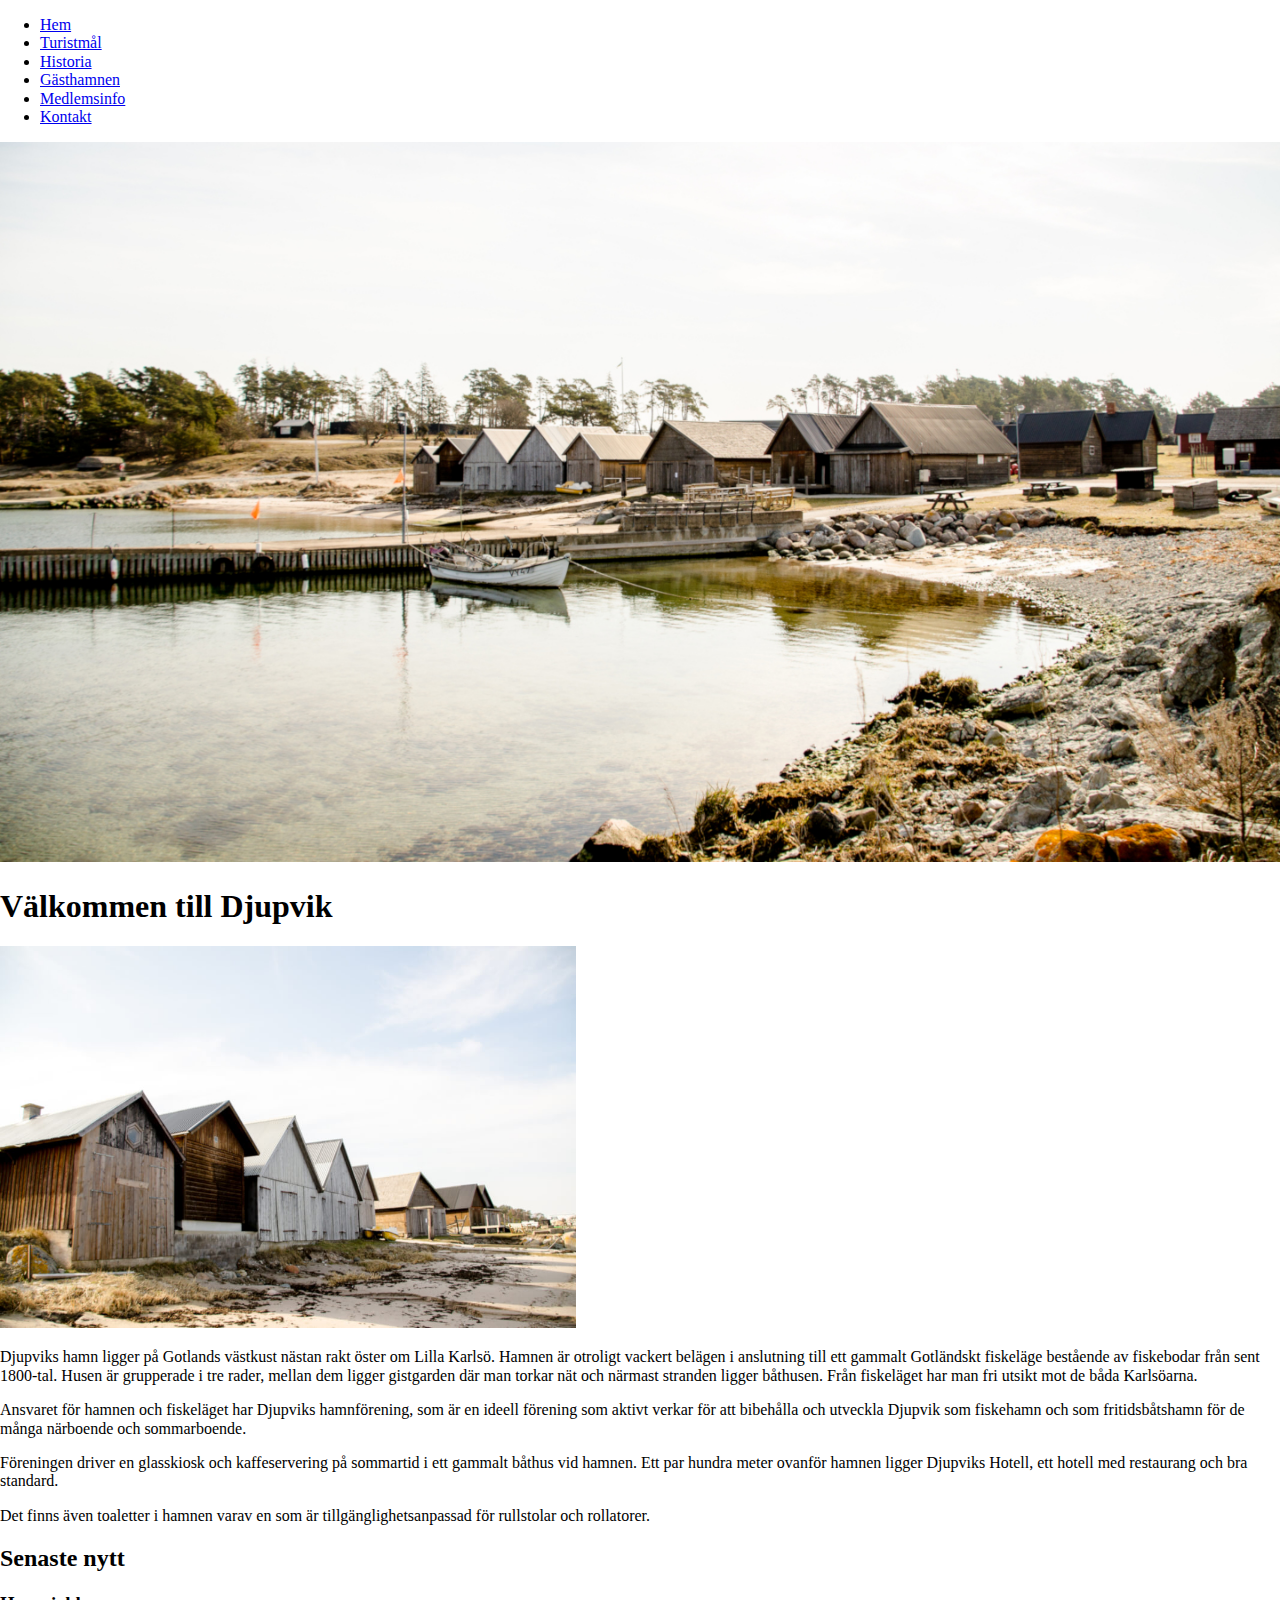
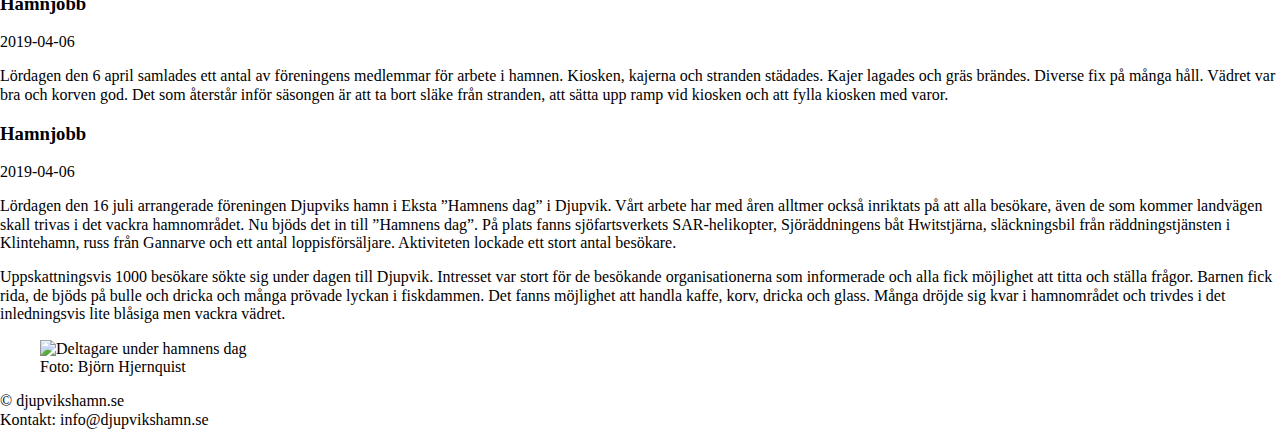
==== index.html @ ed60e4c1 "Added index page and some optimized images" ====
<!DOCTYPE html>
<html lang="sv">
  <head>
    <meta charset="utf-8" />
    <meta
      name="viewport"
      content="width=device-width, initial-scale=1, shrink-to-fit=no"
    />
    <link rel="stylesheet" href="css/normalize.css" />
    <link rel="stylesheet" href="css/styles.css" />
    <title>Djupviks hamn</title>
  </head>
  <body>
    <nav>
      <ul>
        <li><a href="index.html">Hem</a></li>
        <li><a href="turist.html">Turistmål</a></li>
        <li><a href="historia.html">Historia</a></li>
        <li><a href="gasthamnen.html">Gästhamnen</a></li>
        <li><a href="medlemsinfo.html">Medlemsinfo</a></li>
        <li><a href="kontakt.html">Kontakt</a></li>
      </ul>
    </nav>
    <header style="width: 100%;">
      <picture>
        <source
          media="(max-width: 910px)"
          srcset="
            /images/index/valkommen_cropped_420.jpg   420w,
            /images/index/valkommen_cropped_840.jpg   840w,
            /images/index/valkommen_cropped_1280.jpg 1280w
          "
        />
        <source
          media="(min-width: 911px)"
          srcset="
            /images/index/valkommen_1024.jpg 1040w,
            /images/index/valkommen_1440.jpg 1440w,
            /images/index/valkommen_1920.jpg 1920w
          "
        />
        <img src="/images/valkommen_1440.jpg" alt="Djupviks hamn" />
      </picture>
      <h1>Välkommen till Djupvik</h1>
    </header>
    <main>
      <section>
        <img
          srcset="
            /images/index/bodar_420.jpg   420w,
            /images/index/bodar_960.jpg   960w,
            /images/index/bodar_1440.jpg 1440w
          "
          sizes="(min-width: 1200px) 45vw,
      100vw"
          src="/images/index/bodar_960.jpg"
          alt="Bodar i hamnen"
        />
        <div>
          <p>
            Djupviks hamn ligger på Gotlands västkust nästan rakt öster om Lilla
            Karlsö. Hamnen är otroligt vackert belägen i anslutning till ett
            gammalt Gotländskt fiskeläge bestående av fiskebodar från sent
            1800-tal. Husen är grupperade i tre rader, mellan dem ligger
            gistgarden där man torkar nät och närmast stranden ligger båthusen.
            Från fiskeläget har man fri utsikt mot de båda Karlsöarna.
          </p>
          <p>
            Ansvaret för hamnen och fiskeläget har Djupviks hamnförening, som är
            en ideell förening som aktivt verkar för att bibehålla och utveckla
            Djupvik som fiskehamn och som fritidsbåtshamn för de många närboende
            och sommarboende.
          </p>
          <p>
            Föreningen driver en glasskiosk och kaffeservering på sommartid i
            ett gammalt båthus vid hamnen. Ett par hundra meter ovanför hamnen
            ligger Djupviks Hotell, ett hotell med restaurang och bra standard.
          </p>
          <p>
            Det finns även toaletter i hamnen varav en som är
            tillgänglighetsanpassad för rullstolar och rollatorer.
          </p>
        </div>
      </section>
      <section>
        <h2>Senaste nytt</h2>
        <article>
          <h3>Hamnjobb</h3>
          <p>2019-04-06</p>
          <p>
            Lördagen den 6 april samlades ett antal av föreningens medlemmar för
            arbete i hamnen. Kiosken, kajerna och stranden städades. Kajer
            lagades och gräs brändes. Diverse fix på många håll. Vädret var bra
            och korven god. Det som återstår inför säsongen är att ta bort släke
            från stranden, att sätta upp ramp vid kiosken och att fylla kiosken
            med varor.
          </p>
        </article>
        <article>
          <h3>Hamnjobb</h3>
          <p>2019-04-06</p>
          <p>
            Lördagen den 16 juli arrangerade föreningen Djupviks hamn i Eksta
            ”Hamnens dag” i Djupvik. Vårt arbete har med åren alltmer också
            inriktats på att alla besökare, även de som kommer landvägen skall
            trivas i det vackra hamnområdet. Nu bjöds det in till ”Hamnens dag”.
            På plats fanns sjöfartsverkets SAR-helikopter, Sjöräddningens båt
            Hwitstjärna, släckningsbil från räddningstjänsten i Klintehamn, russ
            från Gannarve och ett antal loppisförsäljare. Aktiviteten lockade
            ett stort antal besökare.
          </p>
          <p>
            Uppskattningsvis 1000 besökare sökte sig under dagen till Djupvik.
            Intresset var stort för de besökande organisationerna som
            informerade och alla fick möjlighet att titta och ställa frågor.
            Barnen fick rida, de bjöds på bulle och dricka och många prövade
            lyckan i fiskdammen. Det fanns möjlighet att handla kaffe, korv,
            dricka och glass. Många dröjde sig kvar i hamnområdet och trivdes i
            det inledningsvis lite blåsiga men vackra vädret.
          </p>
          <figure>
            <img
              src="/images/HamnensDag.jpg"
              alt="Deltagare under hamnens dag"
            />
            <figcaption>Foto: Björn Hjernquist</figcaption>
          </figure>
        </article>
      </section>
    </main>
    <footer>
      <p>
        © djupvikshamn.se<br />
        Kontakt: info@djupvikshamn.se
      </p>
    </footer>
  </body>
</html>
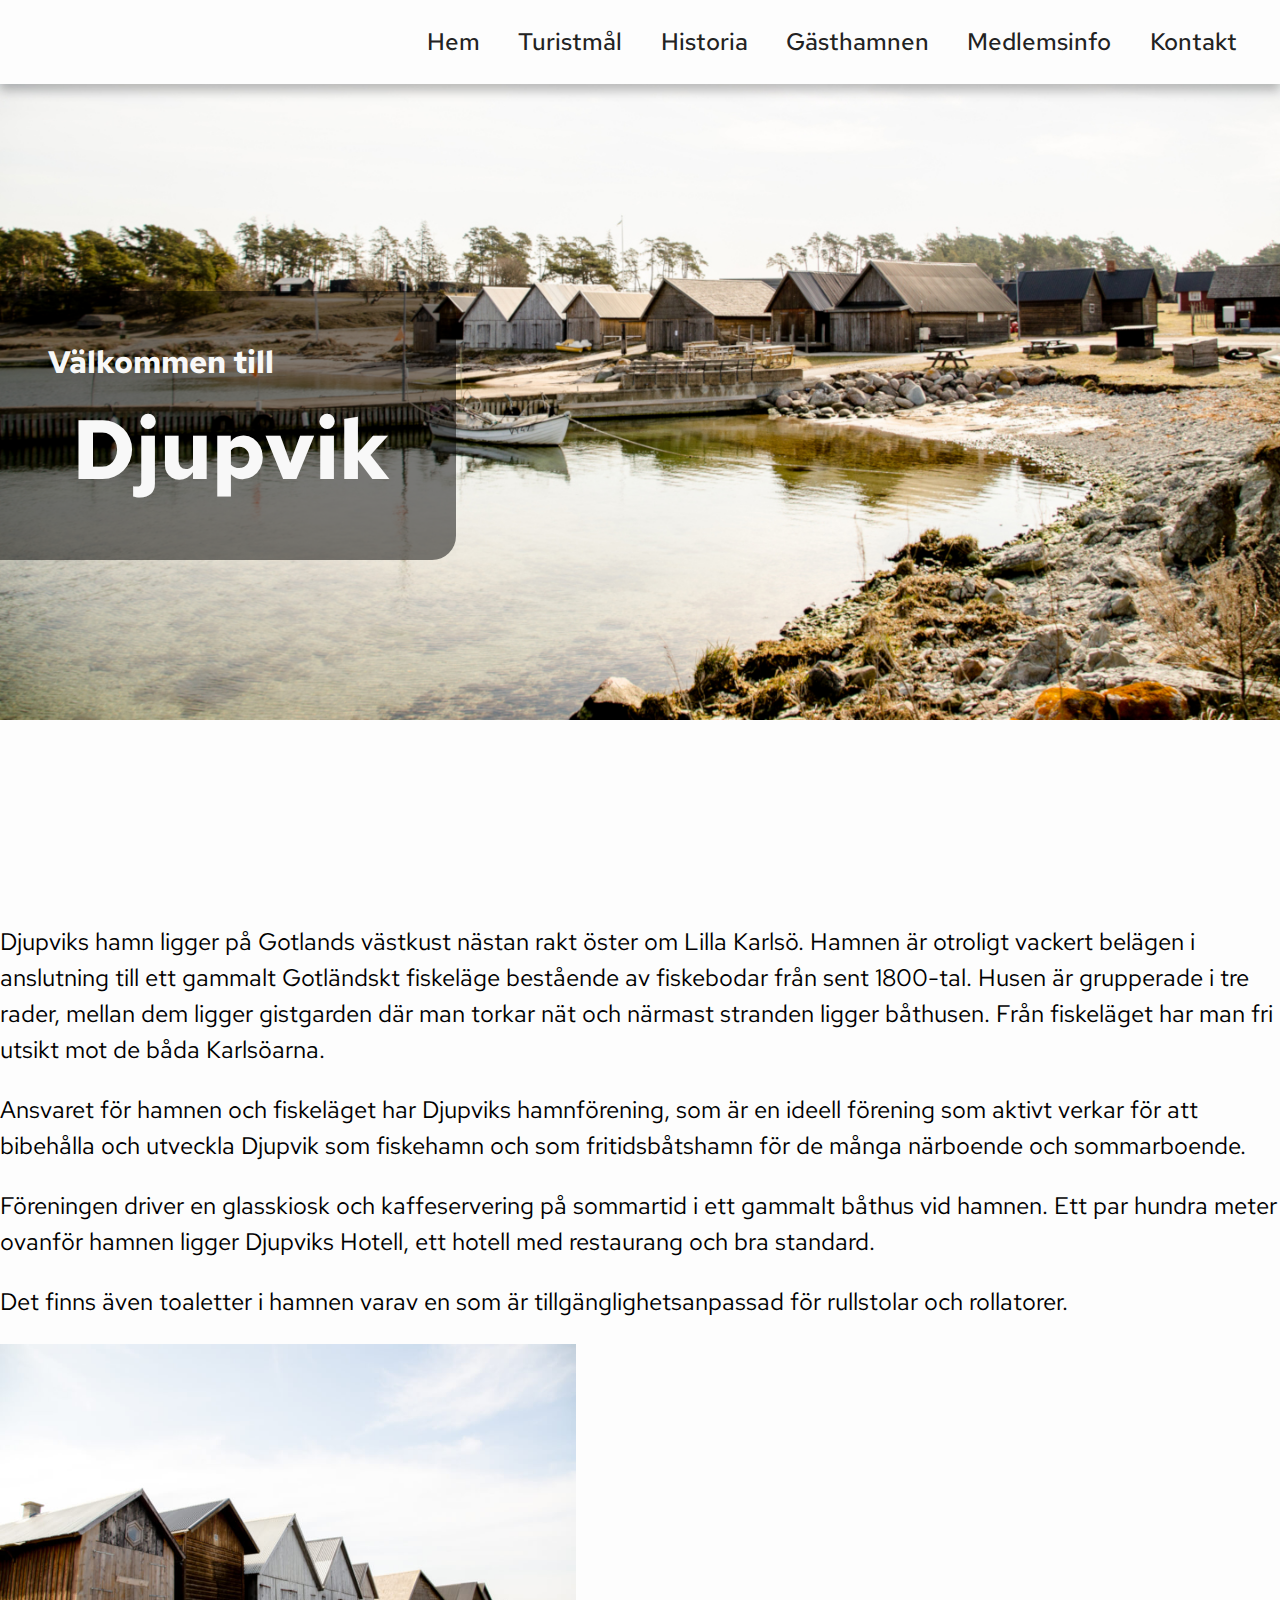
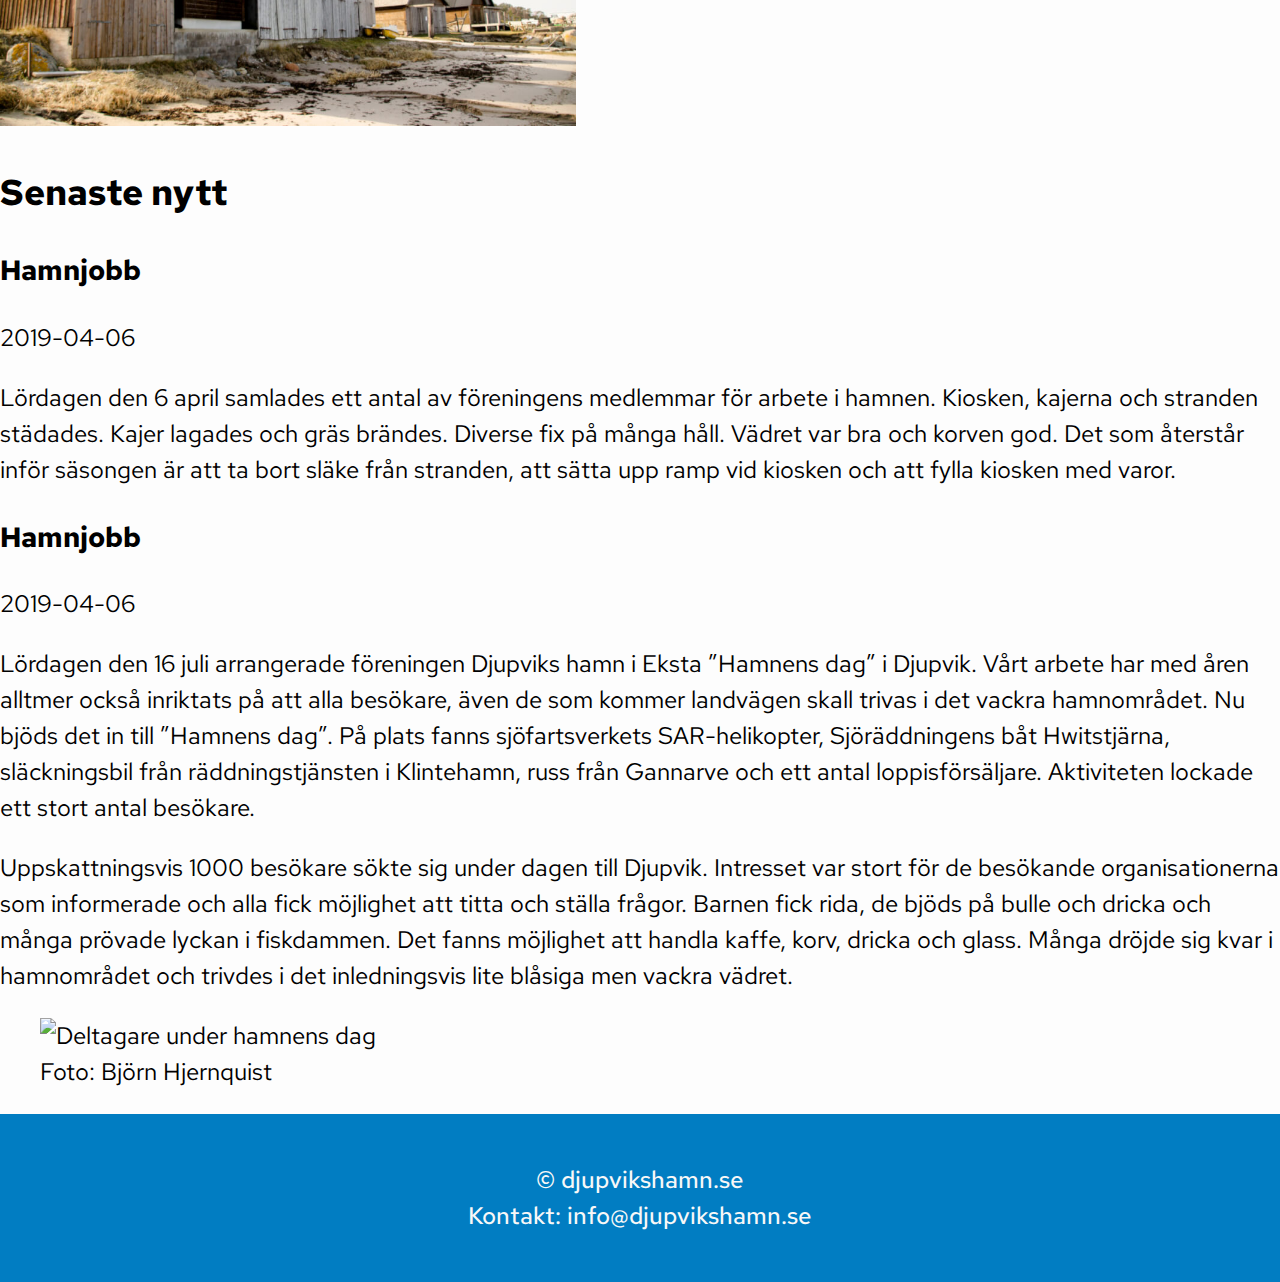
==== commit b10764eb: "Added navbar function and style + header style" ====
--- a/index.html
+++ b/index.html
@@ -6,22 +6,38 @@
       name="viewport"
       content="width=device-width, initial-scale=1, shrink-to-fit=no"
     />
+    <link
+      href="https://fonts.googleapis.com/css2?family=Red+Hat+Text:wght@400;500;700&display=swap"
+      rel="stylesheet"
+    />
     <link rel="stylesheet" href="css/normalize.css" />
     <link rel="stylesheet" href="css/styles.css" />
+    <script src="js/script.js" defer></script>
     <title>Djupviks hamn</title>
   </head>
   <body>
-    <nav>
-      <ul>
-        <li><a href="index.html">Hem</a></li>
-        <li><a href="turist.html">Turistmål</a></li>
-        <li><a href="historia.html">Historia</a></li>
-        <li><a href="gasthamnen.html">Gästhamnen</a></li>
-        <li><a href="medlemsinfo.html">Medlemsinfo</a></li>
-        <li><a href="kontakt.html">Kontakt</a></li>
-      </ul>
-    </nav>
-    <header style="width: 100%;">
+    <header class="index-header">
+      <nav role="navigation">
+        <button
+          id="toggle"
+          aria-expanded="false"
+          aria-controls="menu"
+          aria-label="Menu"
+        >
+          <span id="nav-close-icon" aria-hidden="true">×</span>
+          <span id="nav-burger-icon" aria-hidden="true" class="is-active"
+            >☰</span
+          >
+        </button>
+        <ul id="menu">
+          <li><a href="index.html">Hem</a></li>
+          <li><a href="turist.html">Turistmål</a></li>
+          <li><a href="historia.html">Historia</a></li>
+          <li><a href="gasthamnen.html">Gästhamnen</a></li>
+          <li><a href="medlemsinfo.html">Medlemsinfo</a></li>
+          <li><a href="kontakt.html">Kontakt</a></li>
+        </ul>
+      </nav>
       <picture>
         <source
           media="(max-width: 910px)"
@@ -41,21 +57,12 @@
         />
         <img src="/images/valkommen_1440.jpg" alt="Djupviks hamn" />
       </picture>
-      <h1>Välkommen till Djupvik</h1>
+      <h1 class="index-title">
+        Välkommen till <span class="extra-large-title">Djupvik</span>
+      </h1>
     </header>
     <main>
       <section>
-        <img
-          srcset="
-            /images/index/bodar_420.jpg   420w,
-            /images/index/bodar_960.jpg   960w,
-            /images/index/bodar_1440.jpg 1440w
-          "
-          sizes="(min-width: 1200px) 45vw,
-      100vw"
-          src="/images/index/bodar_960.jpg"
-          alt="Bodar i hamnen"
-        />
         <div>
           <p>
             Djupviks hamn ligger på Gotlands västkust nästan rakt öster om Lilla
@@ -81,6 +88,17 @@
             tillgänglighetsanpassad för rullstolar och rollatorer.
           </p>
         </div>
+        <img
+          srcset="
+            /images/index/bodar_420.jpg   420w,
+            /images/index/bodar_960.jpg   960w,
+            /images/index/bodar_1440.jpg 1440w
+          "
+          sizes="(min-width: 1200px) 45vw,
+      100vw"
+          src="/images/index/bodar_960.jpg"
+          alt="Bodar i hamnen"
+        />
       </section>
       <section>
         <h2>Senaste nytt</h2>
--- a/css/styles.css
+++ b/css/styles.css
@@ -0,0 +1,177 @@
+:root {
+  --bg-color: #fdfdfd;
+  --primary-color: #017dc2;
+  --text-color: #222222;
+  --text-color-light: #f8f8f8;
+  --navBar-height: 3rem;
+}
+
+html {
+  font-family: "Red Hat Text", sans-serif;
+  font-size: 18px;
+  line-height: 1.5;
+}
+
+body {
+  background: var(--bg-color);
+}
+
+h1 {
+  font-size: 2.1rem;
+}
+
+a {
+  text-decoration: underline;
+  color: var(--primary-color);
+}
+
+a:hover {
+  text-decoration: underline;
+  filter: brightness(150%);
+}
+
+@media (min-width: 768px) {
+  html {
+    font-size: 20px;
+  }
+}
+
+@media (min-width: 1200px) {
+  html {
+    font-size: 24px;
+  }
+}
+
+header {
+  width: 100%;
+  height: 100vw;
+  position: relative;
+}
+
+header h1 {
+  position: absolute;
+  top: 3rem;
+  left: 0;
+  width: 19rem;
+  max-width: 100%;
+  box-sizing: border-box;
+  background: rgba(0, 0, 0, 0.5);
+  color: var(--text-color-light);
+  padding: 2rem 2rem;
+  border-radius: 0 1rem 1rem 0;
+}
+
+footer {
+  width: 100%;
+  height: 7rem;
+  background: var(--primary-color);
+  color: var(--text-color-light);
+  text-align: center;
+  font-weight: 500;
+  display: flex;
+  justify-content: center;
+  align-items: center;
+}
+
+.index-header {
+  height: 100vh;
+}
+
+.index-title {
+  top: 30%;
+  font-size: 1.3rem;
+}
+
+.extra-large-title {
+  font-size: 3.5rem;
+  margin-left: 1rem;
+}
+
+nav {
+  position: absolute;
+  top: 0;
+  display: flex;
+  width: 100%;
+  display: flex;
+  flex-direction: column;
+  align-items: center;
+  z-index: 1;
+}
+
+nav button {
+  width: 3rem;
+  height: 3rem;
+  align-self: flex-end;
+  background: rgba(0, 0, 0, 0.5);
+  color: var(--text-color-light);
+  border: none;
+}
+
+nav button span {
+  display: none;
+}
+
+nav ul {
+  display: none;
+  list-style: none;
+  background: var(--bg-color);
+  width: 100%;
+  margin: 0;
+  padding: 2rem 0;
+  box-sizing: border-box;
+  text-align: center;
+  flex: 0;
+  transition: all 0.6s;
+}
+
+nav a {
+  text-decoration: none;
+  color: var(--text-color);
+  font-size: 2rem;
+  font-weight: 500;
+}
+
+.is-active {
+  display: block;
+}
+
+#nav-close-icon {
+  font-size: 3rem;
+  line-height: 0;
+}
+
+#nav-burger-icon {
+  font-size: 2rem;
+}
+
+@media (min-width: 768px) {
+  nav {
+    box-shadow: 0 7px 10px rgba(0, 0, 0, 0.25);
+  }
+
+  nav button {
+    display: none;
+  }
+
+  nav ul {
+    display: flex;
+    flex-direction: row;
+    justify-content: flex-end;
+    padding: 1rem;
+    height: 3rem;
+  }
+
+  nav li {
+    margin: 0 0.8rem;
+  }
+
+  nav a {
+    text-decoration: none;
+    color: var(--text-color);
+    font-size: 1rem;
+  }
+
+  nav a:hover {
+    text-decoration-color: var(--primary-color);
+  }
+}
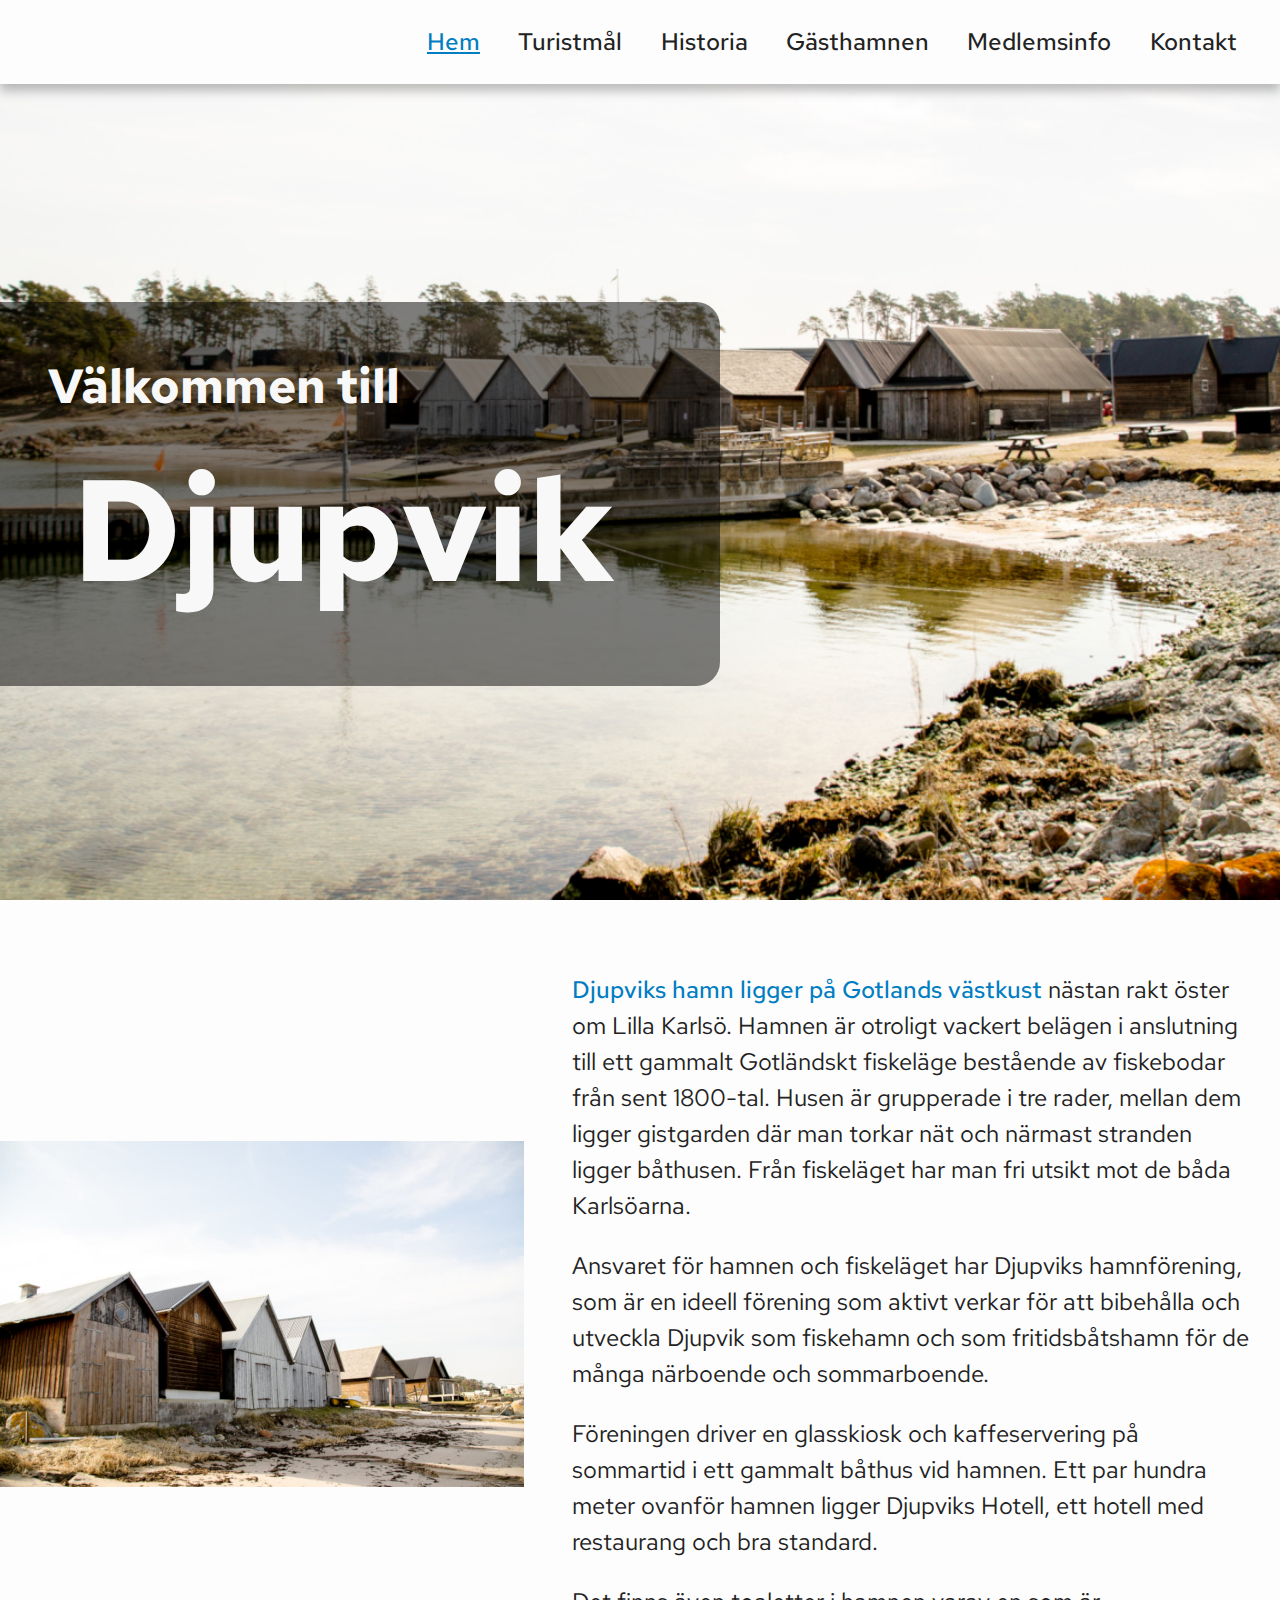
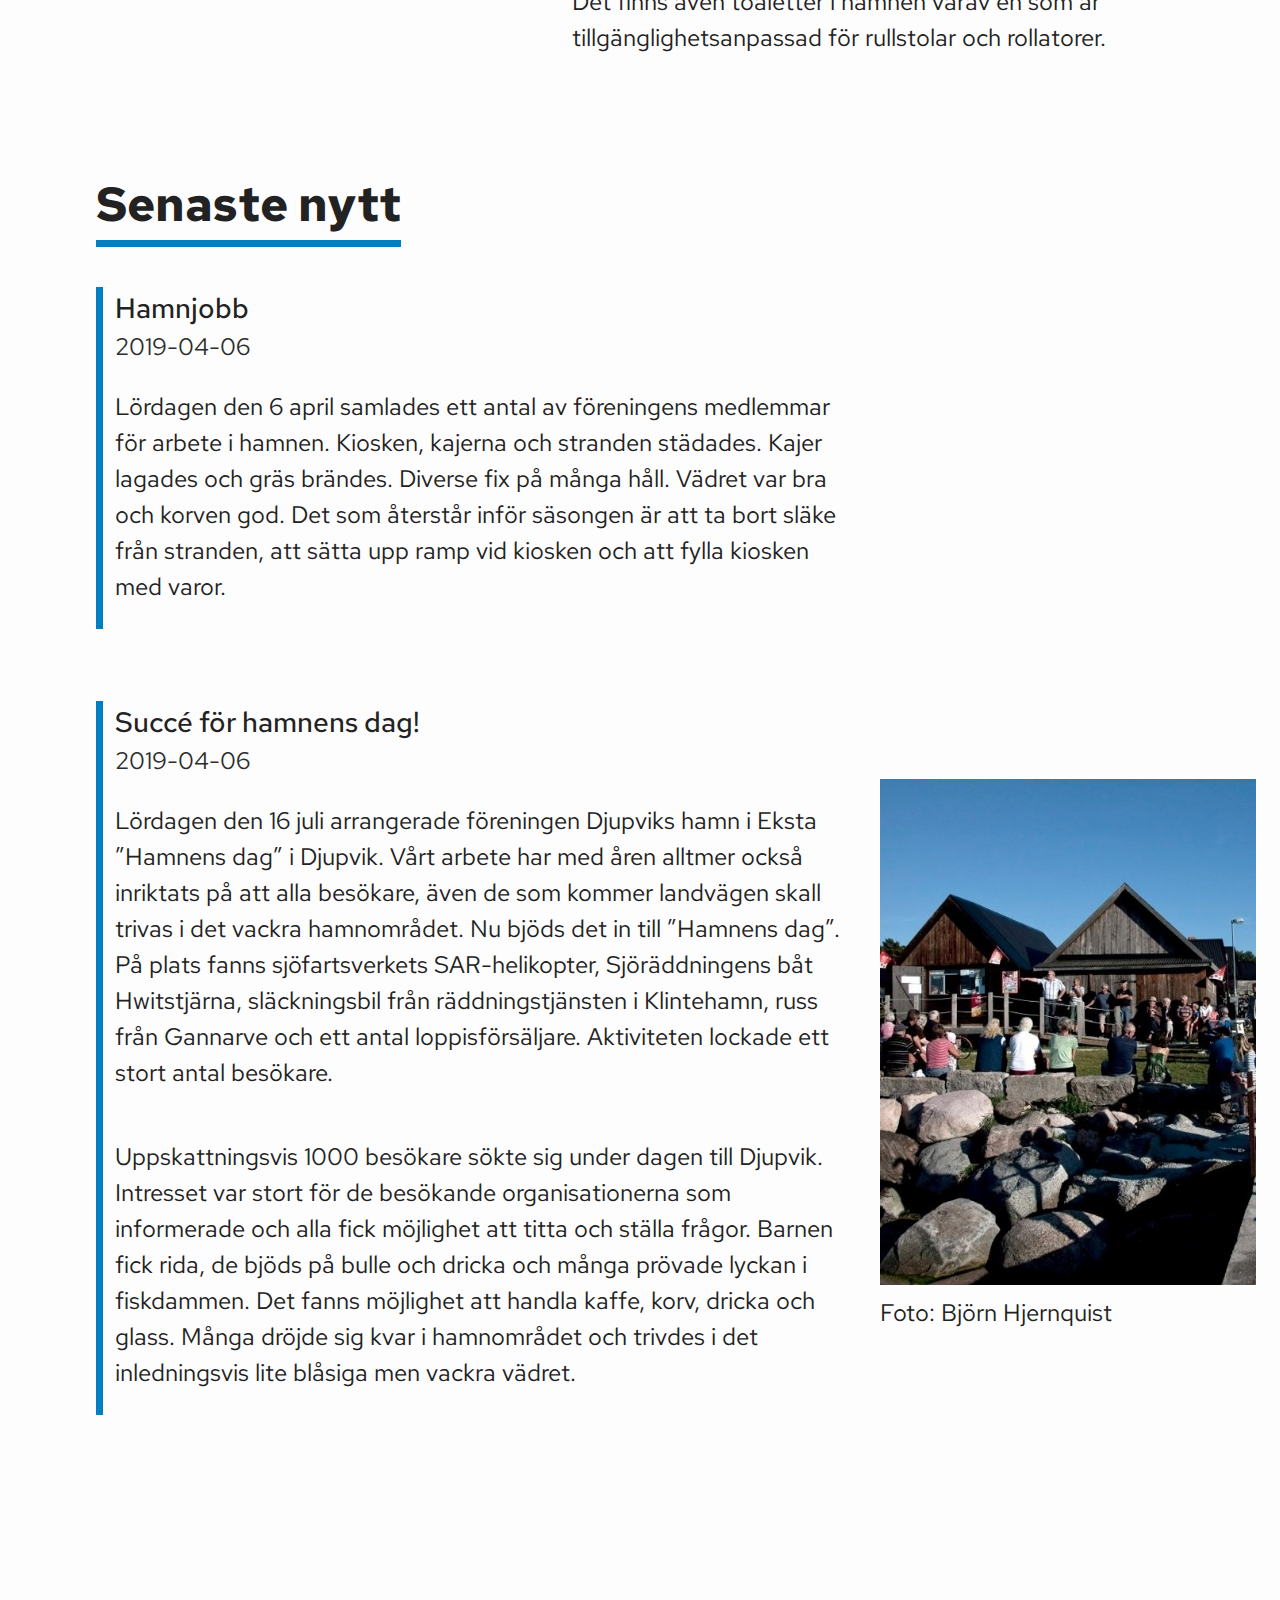
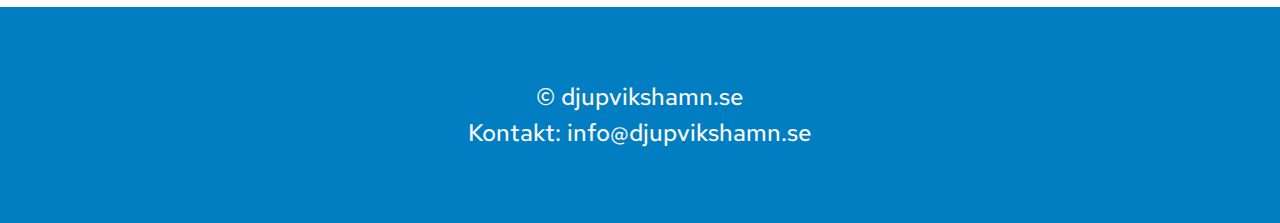
==== commit f3efef46: "Finished index page" ====
--- a/index.html
+++ b/index.html
@@ -11,7 +11,8 @@
       rel="stylesheet"
     />
     <link rel="stylesheet" href="css/normalize.css" />
-    <link rel="stylesheet" href="css/styles.css" />
+    <link rel="stylesheet" href="css/global-styles.css" />
+    <link rel="stylesheet" href="css/index.css" />
     <script src="js/script.js" defer></script>
     <title>Djupviks hamn</title>
   </head>
@@ -30,7 +31,7 @@
           >
         </button>
         <ul id="menu">
-          <li><a href="index.html">Hem</a></li>
+          <li><a href="index.html" class="nav-current-page">Hem</a></li>
           <li><a href="turist.html">Turistmål</a></li>
           <li><a href="historia.html">Historia</a></li>
           <li><a href="gasthamnen.html">Gästhamnen</a></li>
@@ -62,15 +63,18 @@
       </h1>
     </header>
     <main>
-      <section>
+      <section class="index-intro-section">
         <div>
           <p>
-            Djupviks hamn ligger på Gotlands västkust nästan rakt öster om Lilla
-            Karlsö. Hamnen är otroligt vackert belägen i anslutning till ett
-            gammalt Gotländskt fiskeläge bestående av fiskebodar från sent
-            1800-tal. Husen är grupperade i tre rader, mellan dem ligger
-            gistgarden där man torkar nät och närmast stranden ligger båthusen.
-            Från fiskeläget har man fri utsikt mot de båda Karlsöarna.
+            <span class="fat-blue-text"
+              >Djupviks hamn ligger på Gotlands västkust</span
+            >
+            nästan rakt öster om Lilla Karlsö. Hamnen är otroligt vackert
+            belägen i anslutning till ett gammalt Gotländskt fiskeläge bestående
+            av fiskebodar från sent 1800-tal. Husen är grupperade i tre rader,
+            mellan dem ligger gistgarden där man torkar nät och närmast stranden
+            ligger båthusen. Från fiskeläget har man fri utsikt mot de båda
+            Karlsöarna.
           </p>
           <p>
             Ansvaret för hamnen och fiskeläget har Djupviks hamnförening, som är
@@ -100,11 +104,11 @@
           alt="Bodar i hamnen"
         />
       </section>
-      <section>
+      <section class="news-section">
         <h2>Senaste nytt</h2>
-        <article>
+        <article class="news-article">
           <h3>Hamnjobb</h3>
-          <p>2019-04-06</p>
+          <p class="news-date">2019-04-06</p>
           <p>
             Lördagen den 6 april samlades ett antal av föreningens medlemmar för
             arbete i hamnen. Kiosken, kajerna och stranden städades. Kajer
@@ -114,9 +118,9 @@
             med varor.
           </p>
         </article>
-        <article>
-          <h3>Hamnjobb</h3>
-          <p>2019-04-06</p>
+        <article class="news-article">
+          <h3>Succé för hamnens dag!</h3>
+          <p class="news-date">2019-04-06</p>
           <p>
             Lördagen den 16 juli arrangerade föreningen Djupviks hamn i Eksta
             ”Hamnens dag” i Djupvik. Vårt arbete har med åren alltmer också
@@ -138,7 +142,7 @@
           </p>
           <figure>
             <img
-              src="/images/HamnensDag.jpg"
+              src="/images/index/HamnensDag.jpg"
               alt="Deltagare under hamnens dag"
             />
             <figcaption>Foto: Björn Hjernquist</figcaption>
--- a/css/global-styles.css
+++ b/css/global-styles.css
@@ -0,0 +1,207 @@
+:root {
+  --bg-color: #fdfdfd;
+  --primary-color: #017dc2;
+  --text-color: #222222;
+  --text-color-light: #f8f8f8;
+  --navBar-height: 3rem;
+  --border-width: 0.3rem;
+}
+
+html {
+  font-family: "Red Hat Text", sans-serif;
+  font-size: 18px;
+  line-height: 1.5;
+}
+
+body {
+  background: var(--bg-color);
+  color: var(--text-color);
+}
+
+h1 {
+  font-size: 2.1rem;
+}
+
+h2 {
+  font-size: 2rem;
+  border-bottom: var(--border-width) solid var(--primary-color);
+  display: inline-block;
+}
+
+h3 {
+  margin: 0;
+  font-weight: 500;
+}
+
+a {
+  text-decoration: underline;
+  color: var(--primary-color);
+}
+
+a:hover {
+  text-decoration: underline;
+  filter: brightness(150%);
+}
+
+header {
+  width: 100%;
+  height: 100vw;
+  position: relative;
+}
+
+header img {
+  height: 100%;
+  width: 100%;
+  object-fit: cover;
+}
+
+header h1 {
+  position: absolute;
+  top: 3rem;
+  left: 0;
+  width: 19rem;
+  max-width: 100%;
+  box-sizing: border-box;
+  background: rgba(0, 0, 0, 0.5);
+  color: var(--text-color-light);
+  padding: 2rem 2rem;
+  border-radius: 0 1rem 1rem 0;
+}
+
+footer {
+  width: 100%;
+  height: 7rem;
+  background: var(--primary-color);
+  color: var(--text-color-light);
+  text-align: center;
+  font-weight: 500;
+  display: flex;
+  justify-content: center;
+  align-items: center;
+  margin-top: 8rem;
+}
+
+nav {
+  position: absolute;
+  top: 0;
+  display: flex;
+  width: 100%;
+  display: flex;
+  flex-direction: column;
+  align-items: center;
+  z-index: 1;
+}
+
+nav button {
+  width: 3rem;
+  height: 3rem;
+  align-self: flex-end;
+  background: rgba(0, 0, 0, 0.5);
+  color: var(--text-color-light);
+  border: none;
+}
+
+nav button span {
+  display: none;
+}
+
+nav ul {
+  display: none;
+  list-style: none;
+  background: var(--bg-color);
+  width: 100%;
+  margin: 0;
+  padding: 2rem 0;
+  box-sizing: border-box;
+  text-align: center;
+  flex: 0;
+  transition: all 0.6s;
+}
+
+nav a {
+  text-decoration: none;
+  color: var(--text-color);
+  font-size: 2rem;
+  font-weight: 500;
+}
+
+.is-active {
+  display: block;
+}
+
+#nav-close-icon {
+  font-size: 3rem;
+  line-height: 0;
+}
+
+#nav-burger-icon {
+  font-size: 2rem;
+}
+
+.nav-current-page {
+  color: var(--primary-color);
+  text-decoration: underline;
+}
+
+@media (min-width: 768px) {
+  html {
+    font-size: 20px;
+  }
+
+  nav {
+    box-shadow: 0 7px 10px rgba(0, 0, 0, 0.25);
+  }
+
+  nav button {
+    display: none;
+  }
+
+  nav ul {
+    display: flex;
+    flex-direction: row;
+    justify-content: flex-end;
+    padding: 1rem;
+    height: 3rem;
+  }
+
+  nav li {
+    margin: 0 0.8rem;
+  }
+
+  nav a {
+    text-decoration: none;
+    color: var(--text-color);
+    font-size: 1rem;
+  }
+
+  nav a:hover {
+    text-decoration-color: var(--primary-color);
+  }
+
+  footer {
+    height: 9rem;
+  }
+}
+
+main {
+  margin: 0 1rem;
+}
+
+main img {
+  margin: 0 -1rem;
+}
+
+.fat-blue-text {
+  font-weight: 500;
+  color: var(--primary-color);
+}
+
+@media (min-width: 1200px) {
+  html {
+    font-size: 24px;
+  }
+
+  header h1 {
+    width: 30rem;
+  }
+}
--- a/css/index.css
+++ b/css/index.css
@@ -0,0 +1,83 @@
+.index-header {
+  height: 100vh;
+}
+
+.index-title {
+  top: 30%;
+  font-size: 1.3rem;
+}
+
+.extra-large-title {
+  font-size: 3.5rem;
+  margin-left: 1rem;
+}
+
+.index-intro-section {
+  display: flex;
+  flex-direction: column;
+  margin: 2rem 0;
+}
+
+.news-section {
+  max-width: 1200px;
+}
+
+.news-article {
+  border-left: var(--border-width) solid var(--primary-color);
+  padding-left: 0.5rem;
+  margin-bottom: 3rem;
+}
+
+.news-date {
+  margin: 0;
+  color: #2d2d2d;
+}
+
+.news-article img {
+  margin: 0;
+  width: 100%;
+}
+
+.news-article figure {
+  margin: 0 auto;
+  max-width: 500px;
+}
+
+@media (min-width: 1200px) {
+  .index-title {
+    font-size: 2rem;
+  }
+
+  .extra-large-title {
+    font-size: 6rem;
+  }
+  .index-intro-section {
+    flex-direction: row-reverse;
+    justify-content: space-between;
+  }
+
+  .index-intro-section img {
+    width: 42.5%;
+    margin: 0 2rem 0 -1rem;
+    object-fit: contain;
+  }
+
+  .news-section {
+    margin-left: 3rem;
+  }
+
+  .news-article {
+    display: grid;
+    grid-template-columns: 1fr 400px;
+  }
+
+  .news-article * {
+    grid-column: 1 / 2;
+  }
+
+  .news-article figure {
+    grid-column: 2 / 3;
+    grid-row: 3 / 5;
+    margin-left: 1rem;
+  }
+}
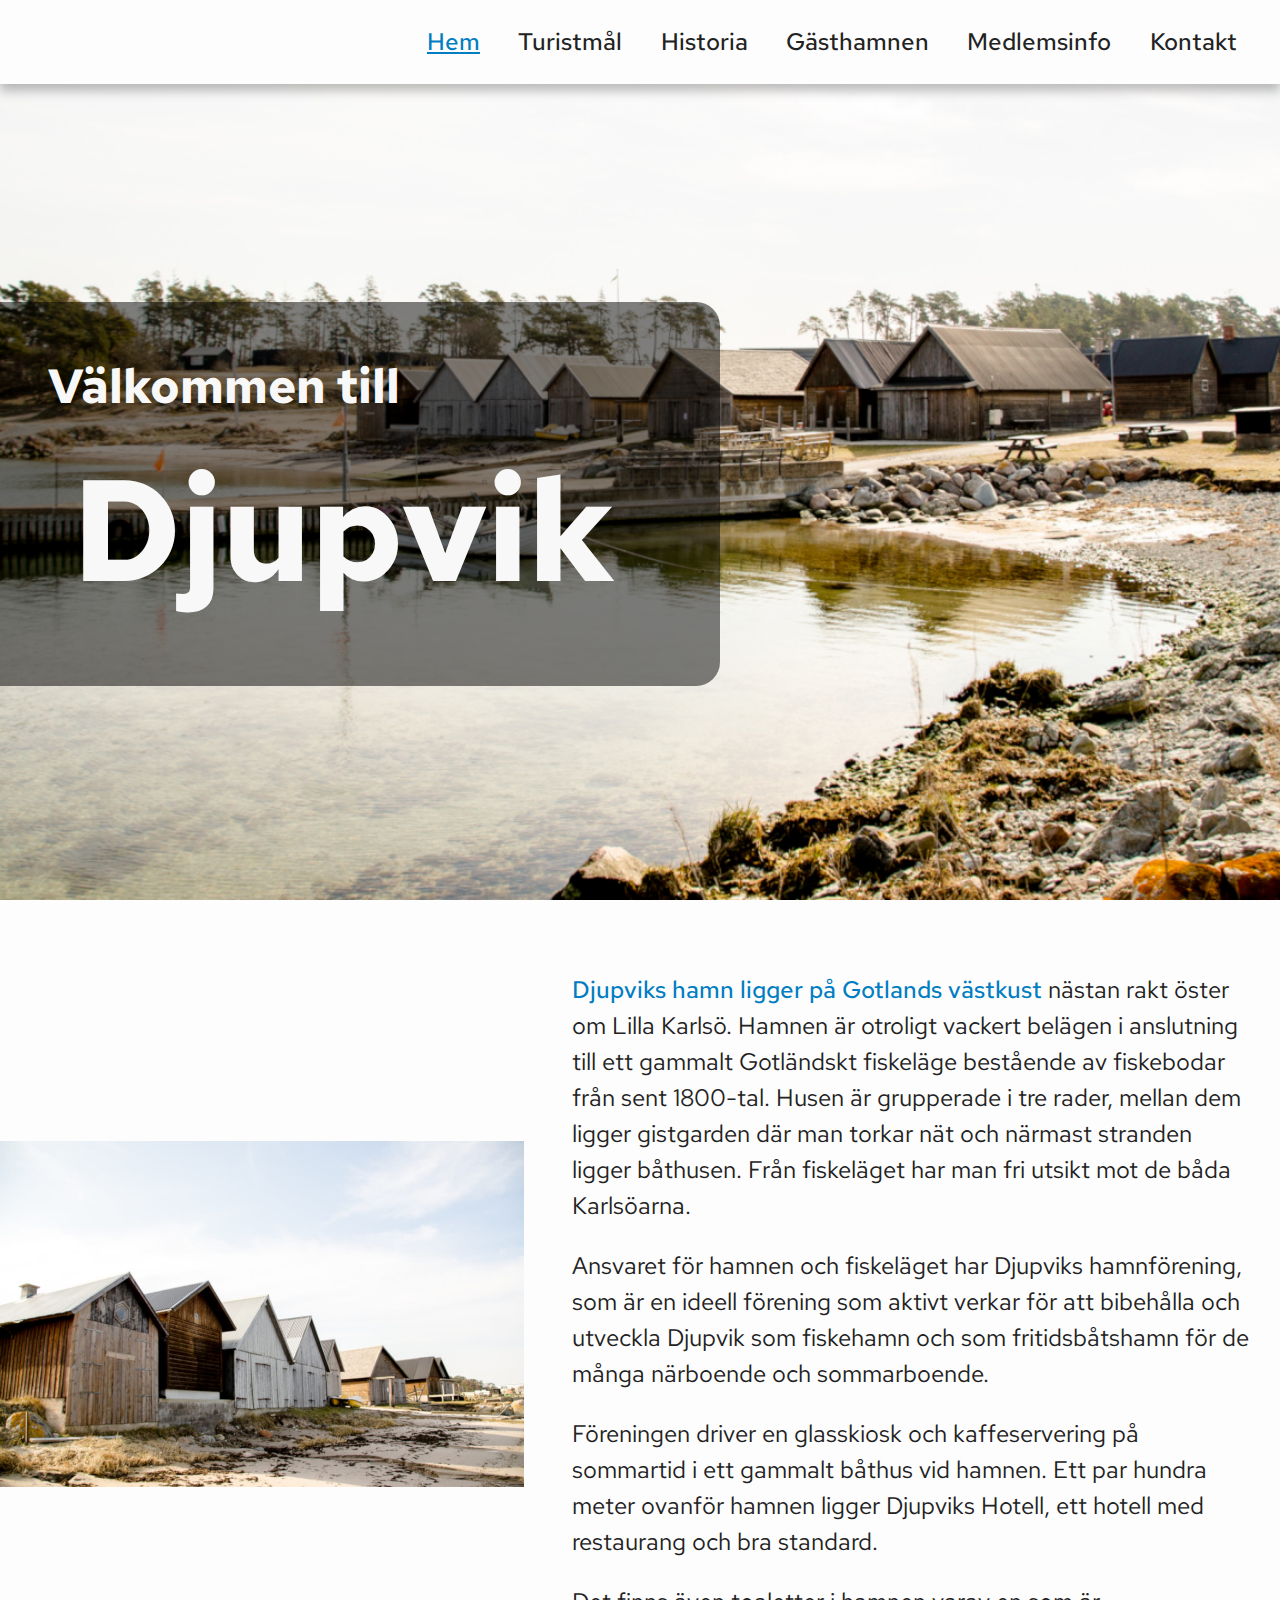
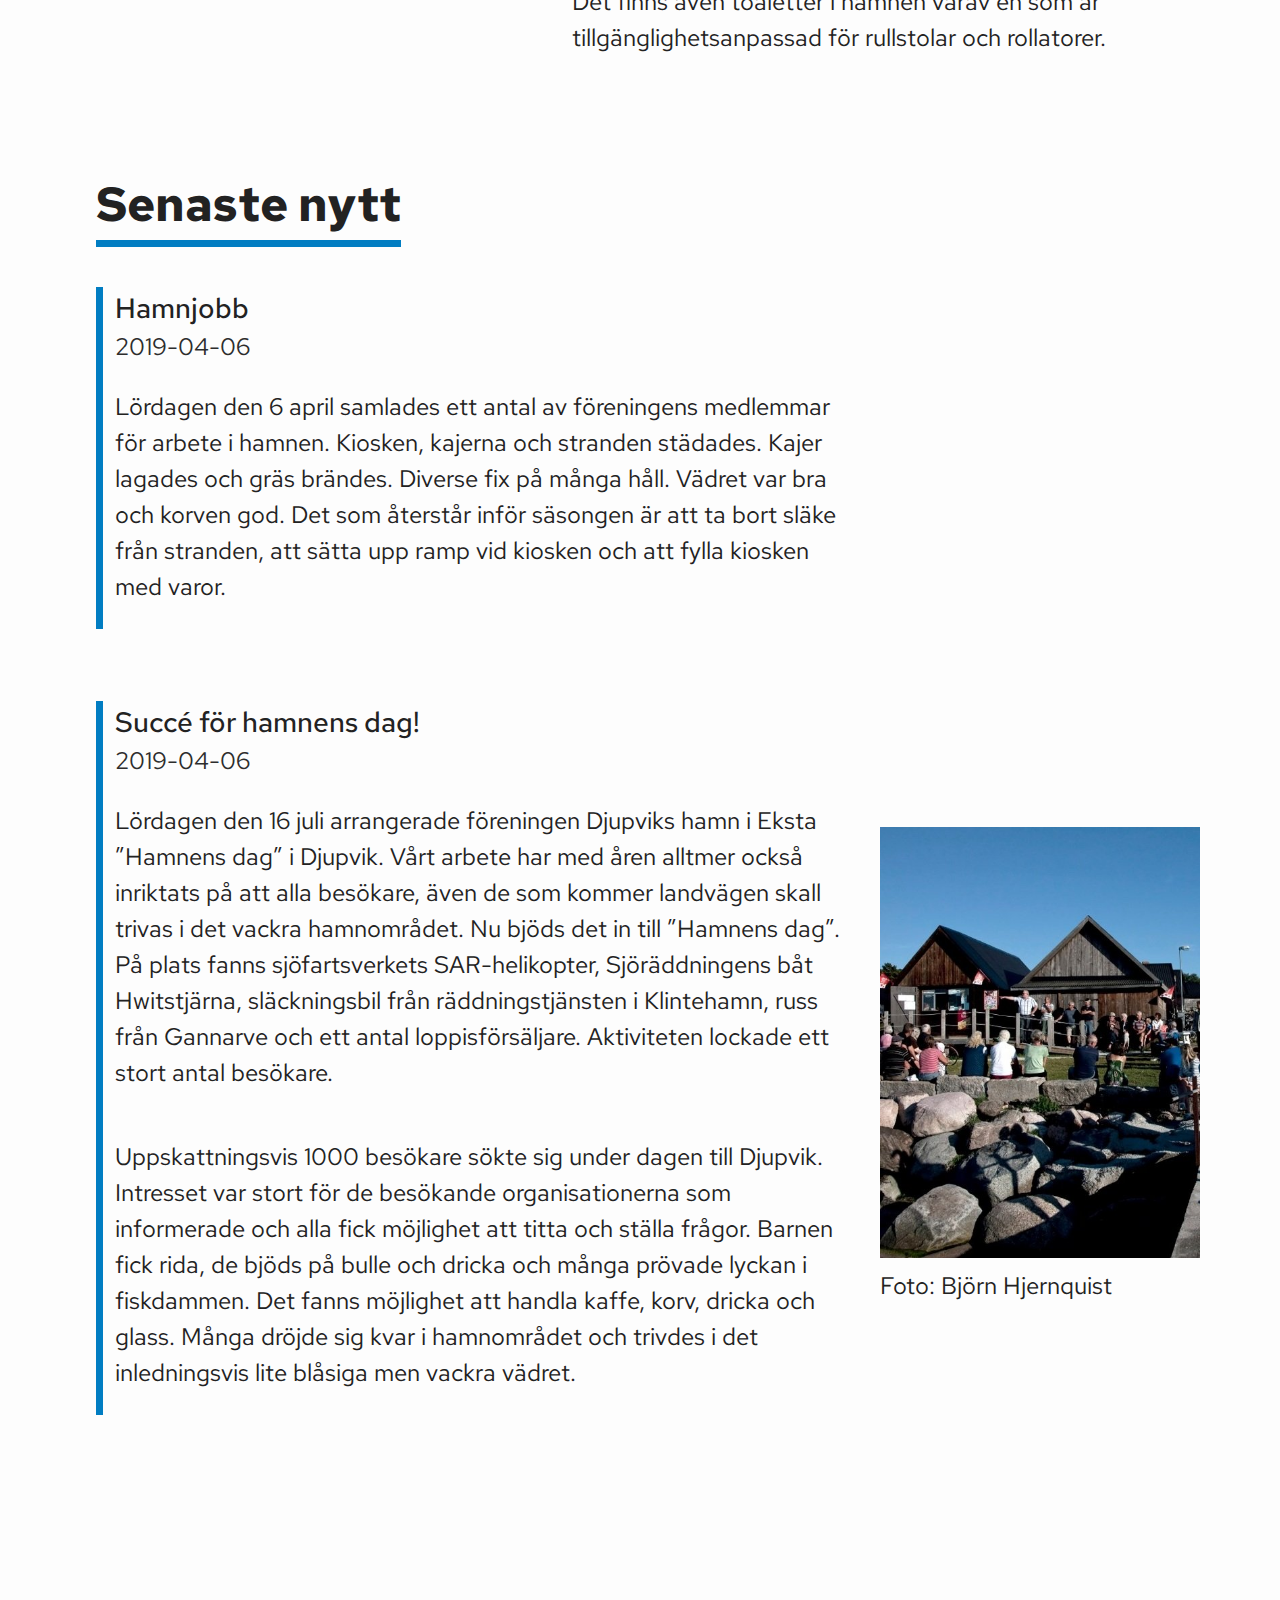
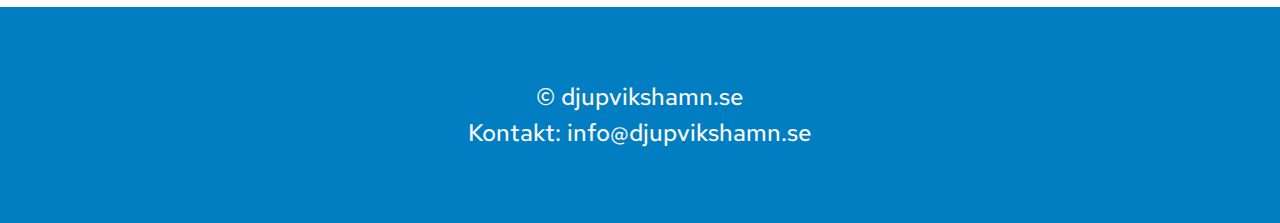
==== commit fae8e1a9: "Added tourist page" ====
--- a/index.html
+++ b/index.html
@@ -62,7 +62,7 @@
         Välkommen till <span class="extra-large-title">Djupvik</span>
       </h1>
     </header>
-    <main>
+    <main class="index-main">
       <section class="index-intro-section">
         <div>
           <p>
--- a/css/global-styles.css
+++ b/css/global-styles.css
@@ -148,6 +148,15 @@
     font-size: 20px;
   }
 
+  header {
+    height: 28rem;
+  }
+
+  header h1 {
+    top: 9rem;
+    font-size: 3rem;
+  }
+
   nav {
     box-shadow: 0 7px 10px rgba(0, 0, 0, 0.25);
   }
@@ -201,7 +210,16 @@
     font-size: 24px;
   }
 
+  main {
+    margin: 0 4rem;
+  }
+
+  main img {
+    margin: 0;
+  }
+
   header h1 {
     width: 30rem;
-  }
-}
+    font-size: 4rem;
+  }
+}
--- a/css/index.css
+++ b/css/index.css
@@ -1,3 +1,7 @@
+.index-main {
+  margin: 0 1rem;
+}
+
 .index-header {
   height: 100vh;
 }
@@ -39,7 +43,8 @@
 }
 
 .news-article figure {
-  margin: 0 auto;
+  margin: 2rem auto 0;
+  width: 80%;
   max-width: 500px;
 }
 
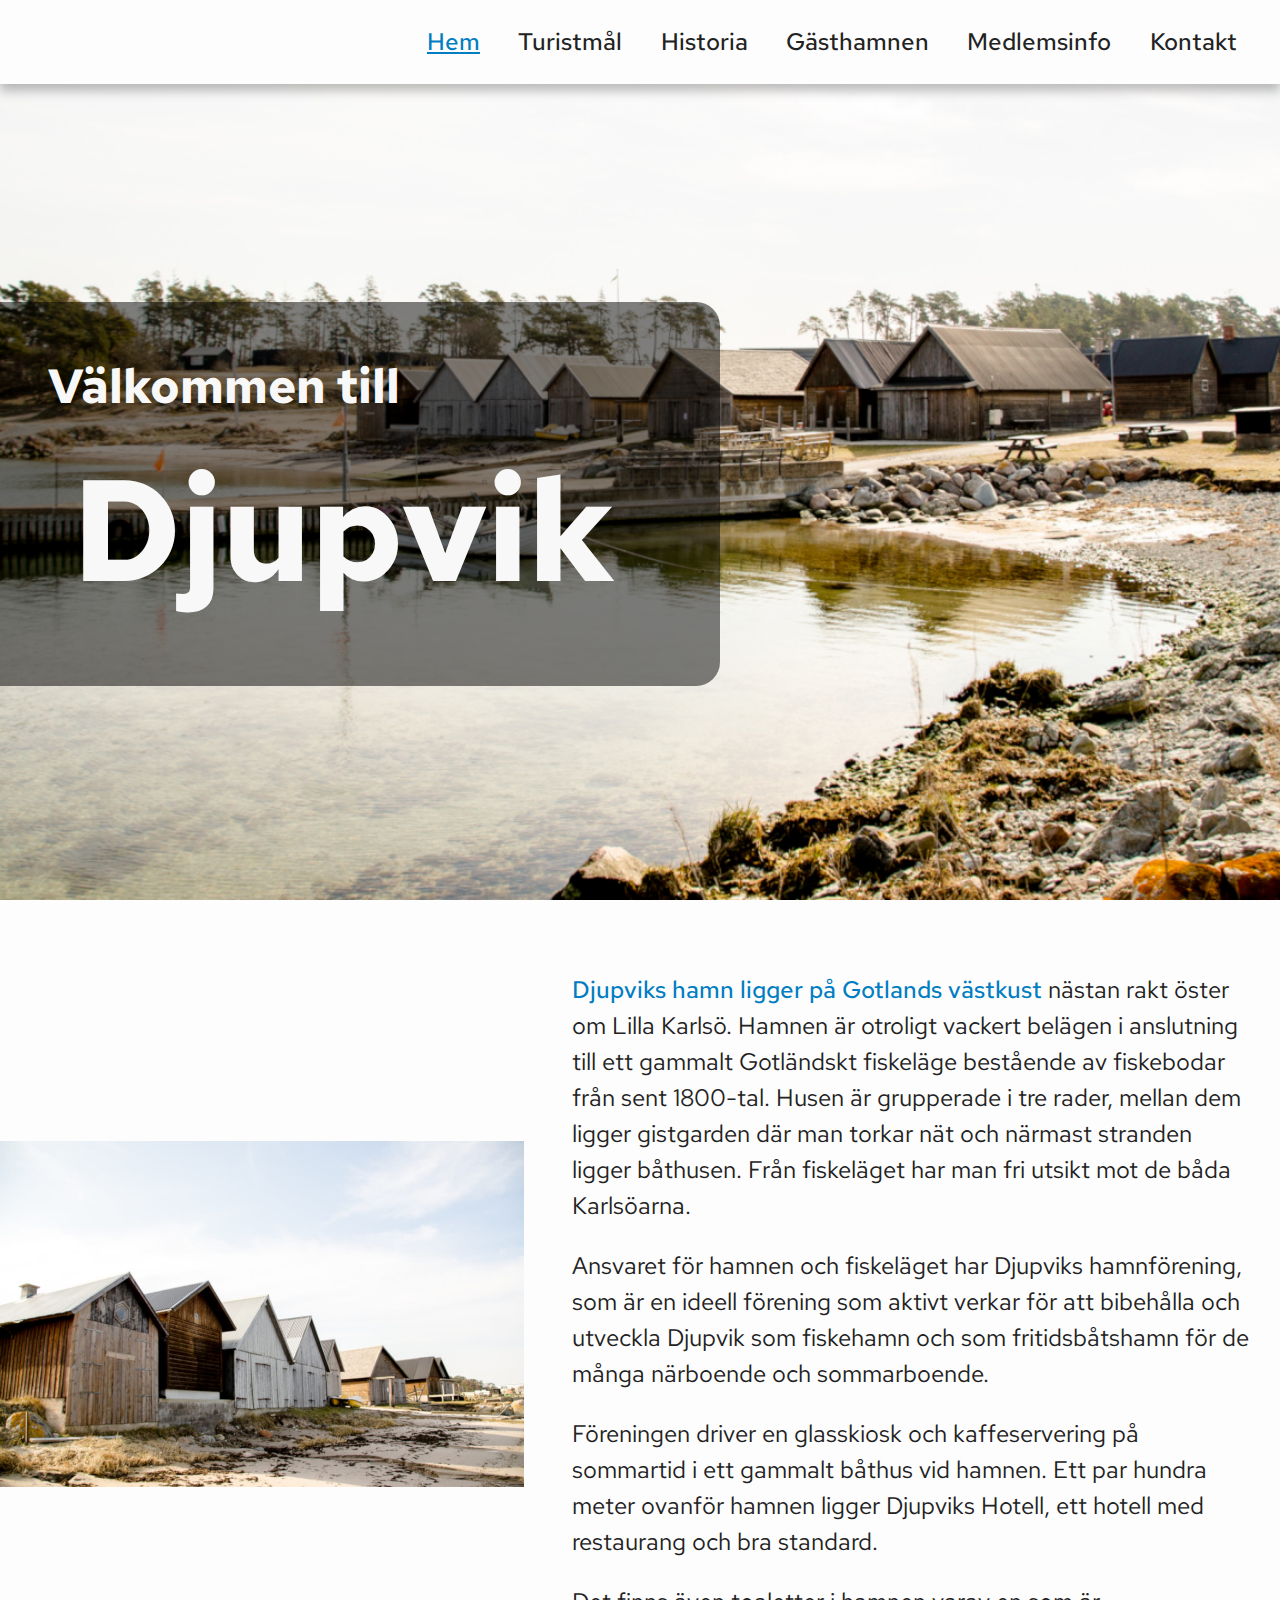
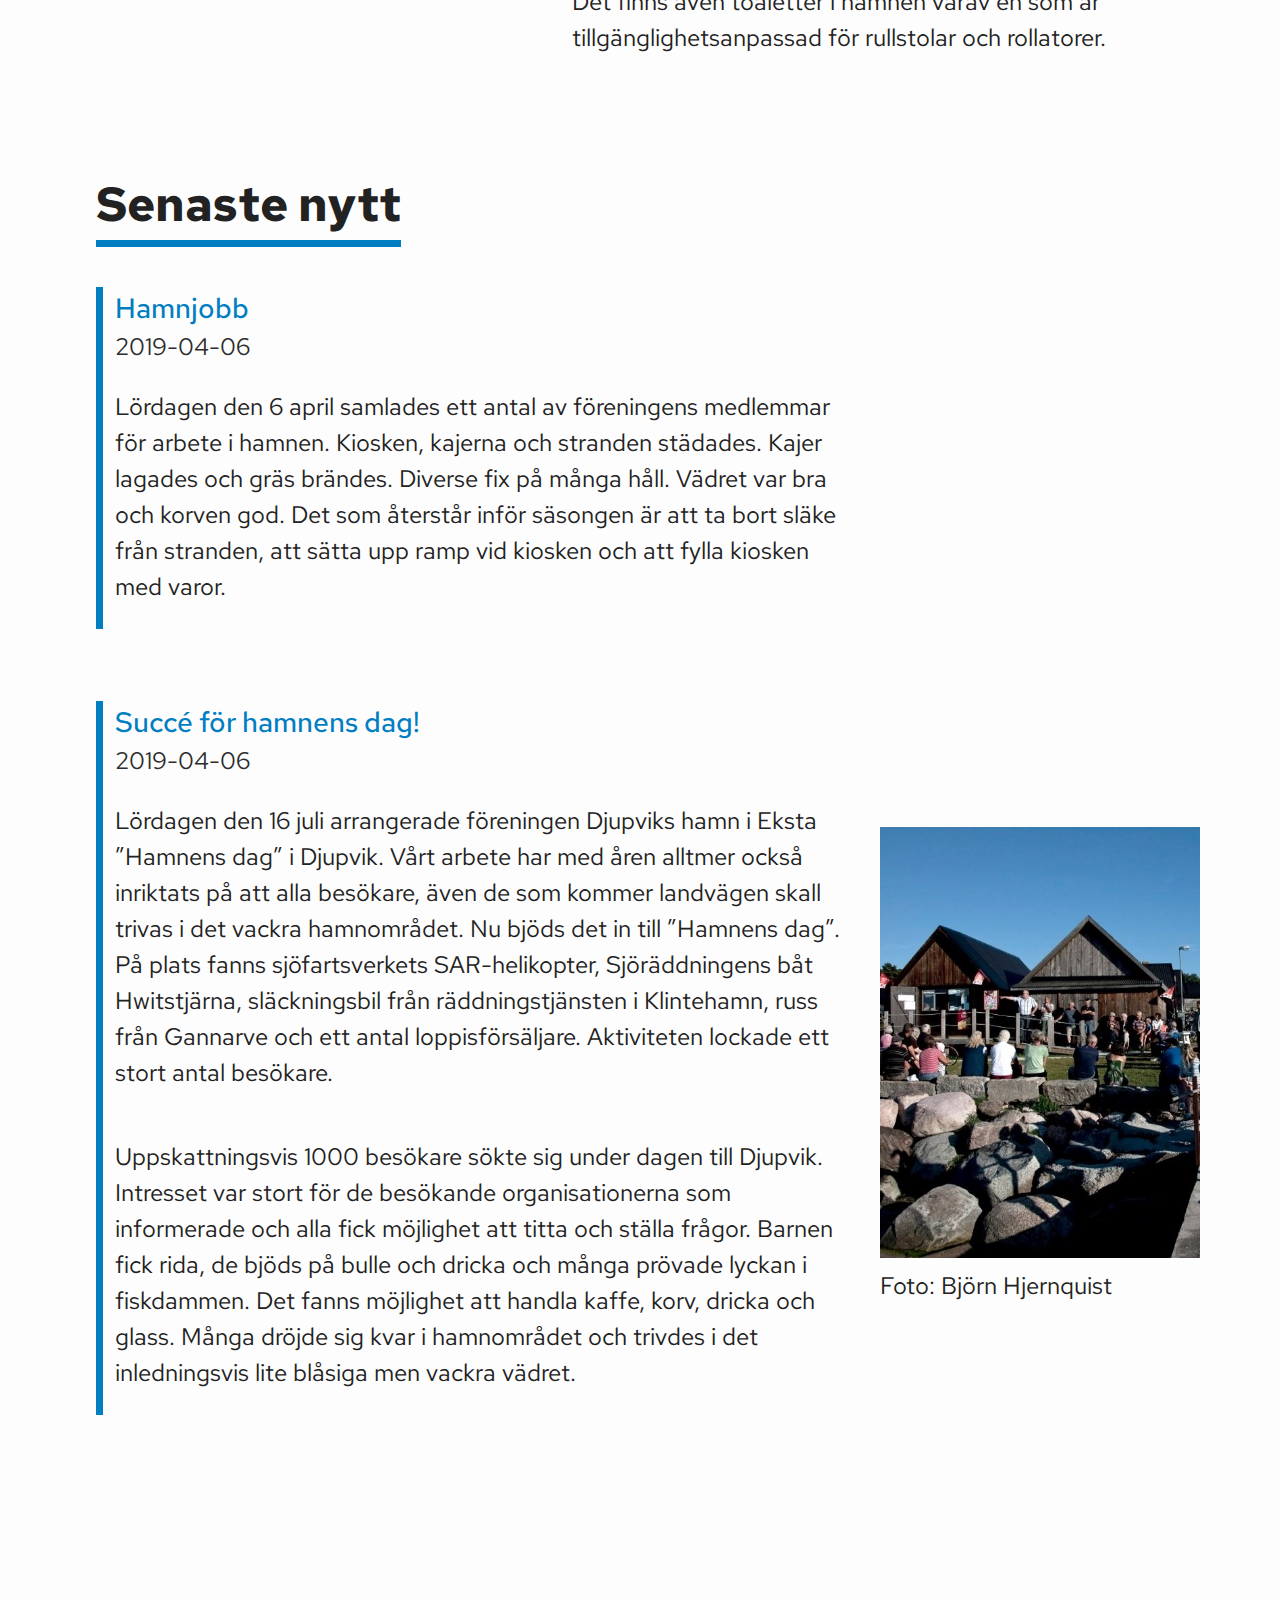
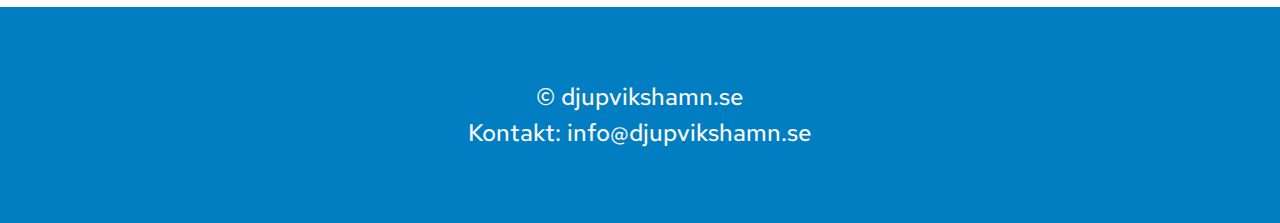
==== commit e5a3c5aa: "Added harbor and member page" ====
--- a/index.html
+++ b/index.html
@@ -18,7 +18,7 @@
   </head>
   <body>
     <header class="index-header">
-      <nav role="navigation">
+      <nav>
         <button
           id="toggle"
           aria-expanded="false"
--- a/css/global-styles.css
+++ b/css/global-styles.css
@@ -31,6 +31,7 @@
 h3 {
   margin: 0;
   font-weight: 500;
+  color: var(--primary-color);
 }
 
 a {
@@ -143,6 +144,10 @@
   text-decoration: underline;
 }
 
+.smaller-h2 {
+  font-size: 1.3rem;
+}
+
 @media (min-width: 768px) {
   html {
     font-size: 20px;
@@ -190,6 +195,10 @@
   footer {
     height: 9rem;
   }
+
+  .smaller-h2 {
+    font-size: 2rem;
+  }
 }
 
 main {
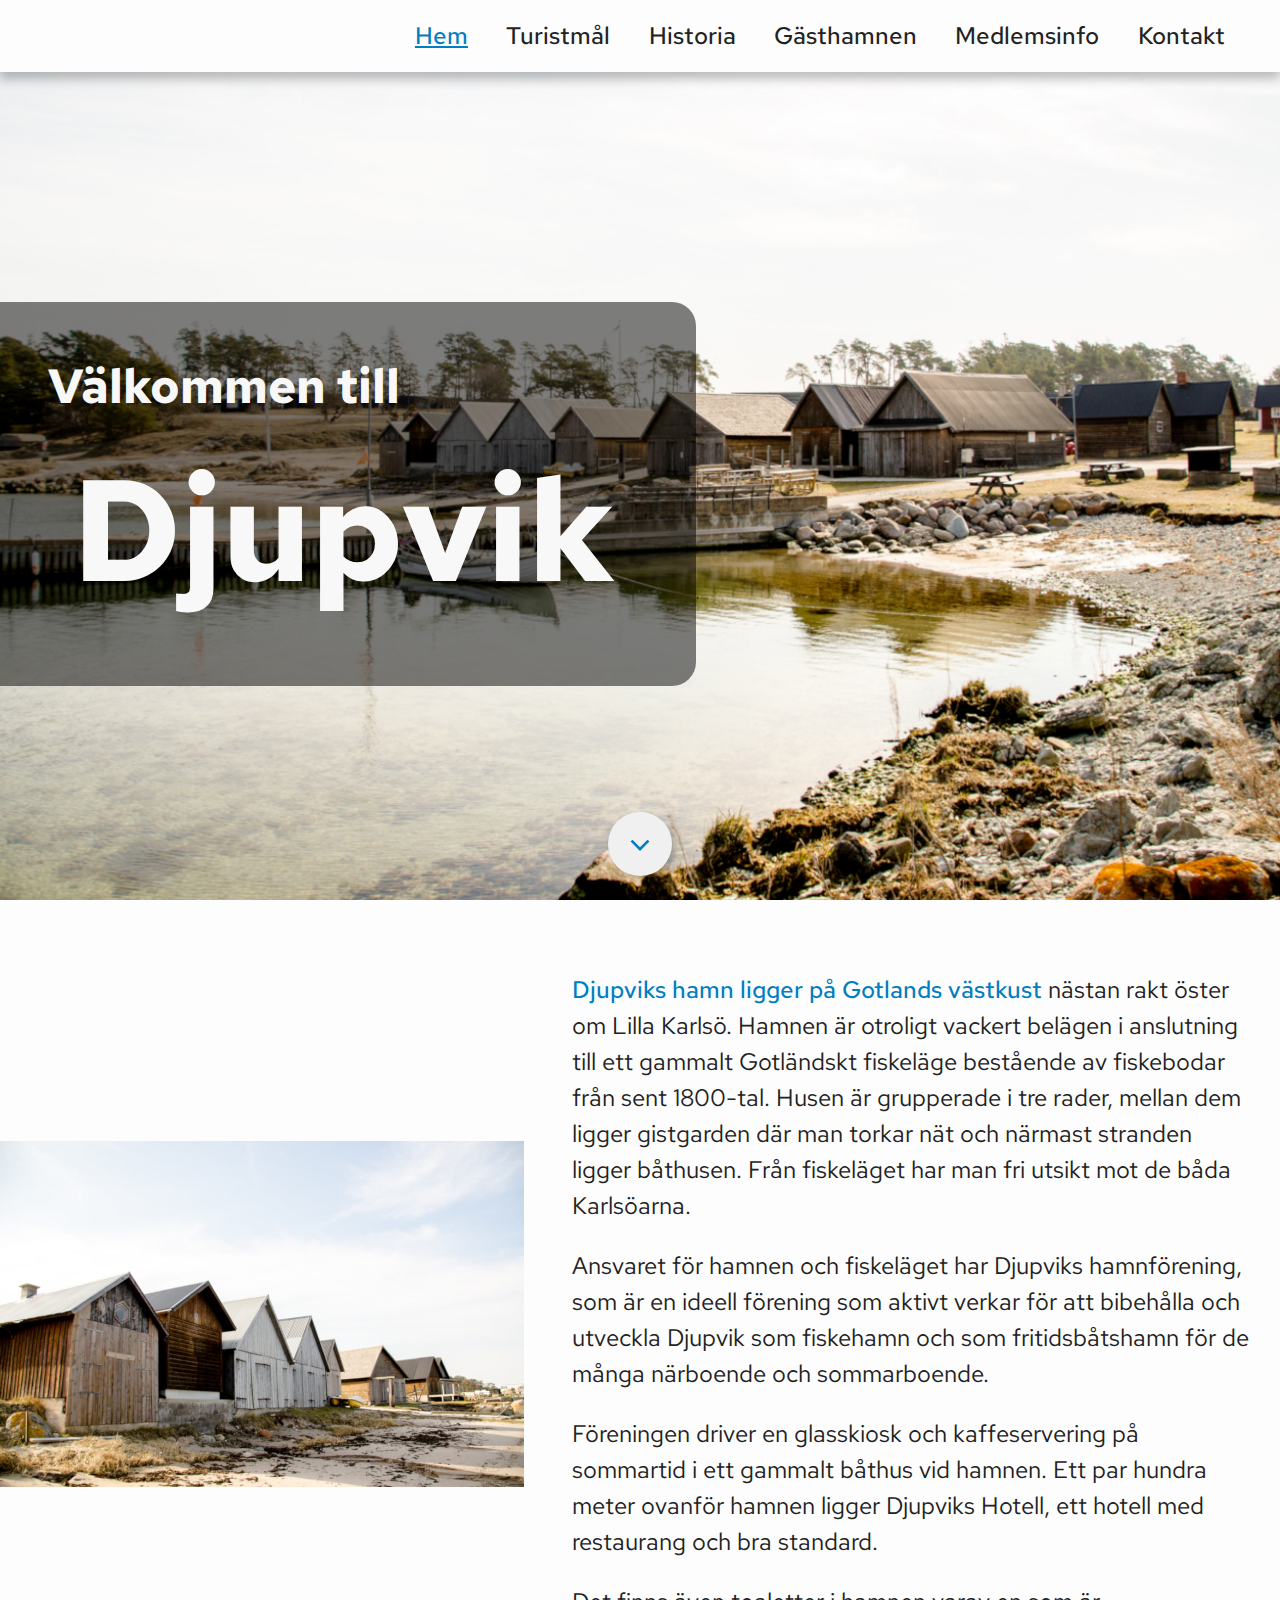
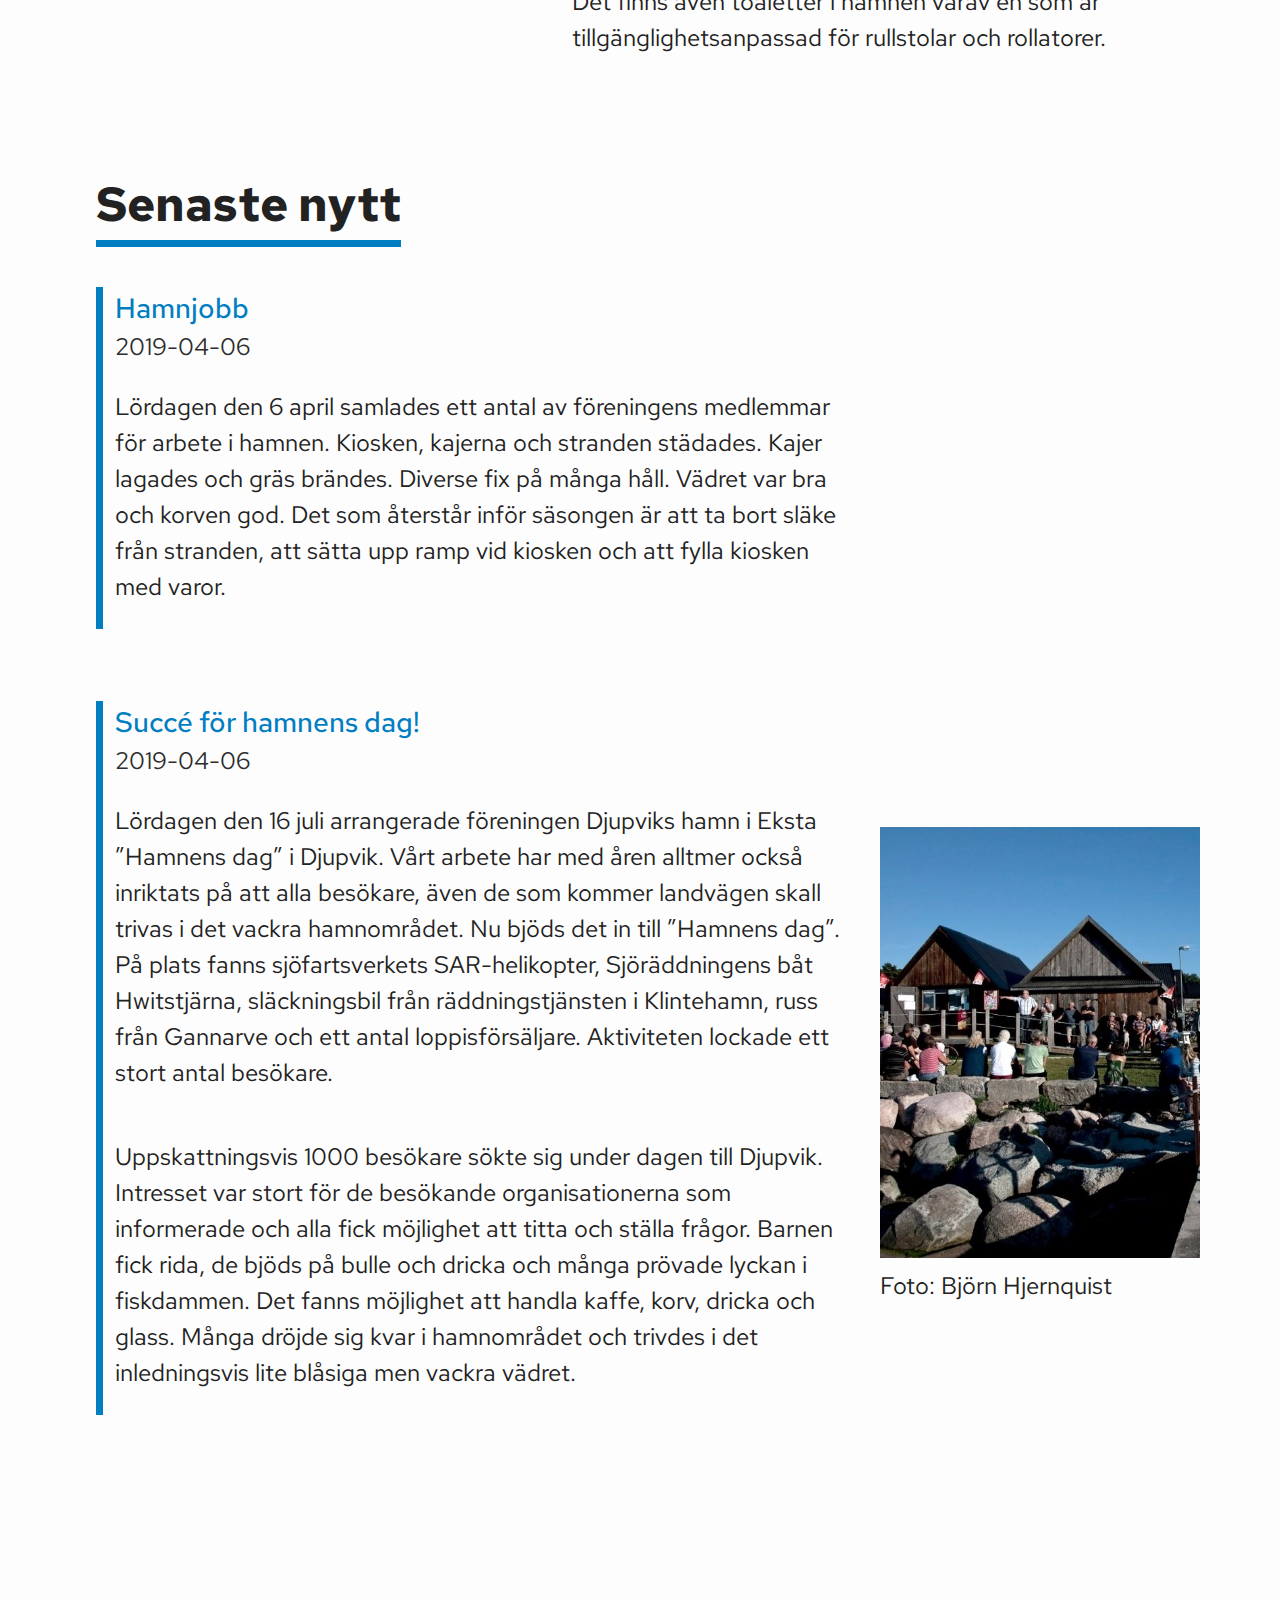
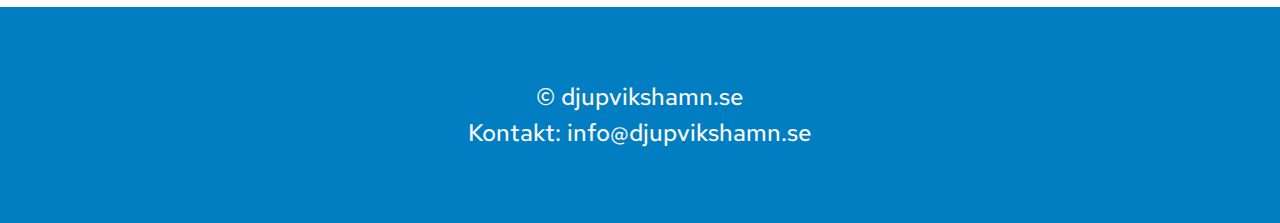
==== commit 8814738e: "Added scroll up and down buttons" ====
--- a/index.html
+++ b/index.html
@@ -103,6 +103,7 @@
           src="/images/index/bodar_960.jpg"
           alt="Bodar i hamnen"
         />
+        <button id="scroll-down-button"></button>
       </section>
       <section class="news-section">
         <h2>Senaste nytt</h2>
--- a/css/global-styles.css
+++ b/css/global-styles.css
@@ -60,7 +60,6 @@
   position: absolute;
   top: 3rem;
   left: 0;
-  width: 19rem;
   max-width: 100%;
   box-sizing: border-box;
   background: rgba(0, 0, 0, 0.5);
@@ -94,6 +93,8 @@
 }
 
 nav button {
+  position: absolute;
+  z-index: 3;
   width: 3rem;
   height: 3rem;
   align-self: flex-end;
@@ -107,6 +108,7 @@
 }
 
 nav ul {
+  position: absolute;
   display: none;
   list-style: none;
   background: var(--bg-color);
@@ -116,7 +118,8 @@
   box-sizing: border-box;
   text-align: center;
   flex: 0;
-  transition: all 0.6s;
+  transition: all 0.6s ease;
+  transform: translateY(-500px);
 }
 
 nav a {
@@ -126,6 +129,10 @@
   font-weight: 500;
 }
 
+.animate-open {
+  transform: translateY(0);
+}
+
 .is-active {
   display: block;
 }
@@ -162,6 +169,11 @@
     font-size: 3rem;
   }
 
+  header img {
+    margin-top: 3rem;
+    height: calc(100% - 3rem);
+  }
+
   nav {
     box-shadow: 0 7px 10px rgba(0, 0, 0, 0.25);
   }
@@ -171,11 +183,13 @@
   }
 
   nav ul {
+    position: unset;
     display: flex;
     flex-direction: row;
     justify-content: flex-end;
-    padding: 1rem;
-    height: 3rem;
+    padding: 0.75rem 1.5rem;
+    align-items: center;
+    transform: unset;
   }
 
   nav li {
@@ -214,6 +228,34 @@
   color: var(--primary-color);
 }
 
+#scroll-up-button {
+  width: 48px;
+  height: 48px;
+  background-image: url("data:image/svg+xml;charset=US-ASCII,%3Csvg width='18' height='27' viewBox='7.5 2 10 20' fill='none' xmlns='http://www.w3.org/2000/svg'%3E%3Cpath d='M17.6568 8.96219L16.2393 10.3731L12.9843 7.10285L12.9706 20.7079L10.9706 20.7059L10.9843 7.13806L7.75404 10.3532L6.34314 8.93572L12.0132 3.29211L17.6568 8.96219Z' fill='%23017DC2' /%3E%3C/svg%3E"),
+    linear-gradient(to bottom, #f0f0f0 0%, #f0f0f0 100%);
+  background-repeat: no-repeat, repeat;
+  background-position: center, 0 0;
+  border: 0;
+  border-radius: 50%;
+  box-shadow: 2px 4px 8px rgba(0, 0, 0, 0.25);
+  position: fixed;
+  bottom: 1rem;
+  right: 1rem;
+  animation: fadein 8s;
+}
+
+@keyframes fadein {
+  0% {
+    opacity: 0;
+  }
+  85% {
+    opacity: 0;
+  }
+  100% {
+    opacity: 1;
+  }
+}
+
 @media (min-width: 1200px) {
   html {
     font-size: 24px;
@@ -228,7 +270,11 @@
   }
 
   header h1 {
-    width: 30rem;
     font-size: 4rem;
-  }
-}
+    top: 8rem;
+  }
+
+  #scroll-up-button {
+    display: none;
+  }
+}
--- a/css/index.css
+++ b/css/index.css
@@ -9,6 +9,7 @@
 .index-title {
   top: 30%;
   font-size: 1.3rem;
+  width: 19rem;
 }
 
 .extra-large-title {
@@ -51,6 +52,7 @@
 @media (min-width: 1200px) {
   .index-title {
     font-size: 2rem;
+    width: 29rem;
   }
 
   .extra-large-title {
@@ -86,3 +88,18 @@
     margin-left: 1rem;
   }
 }
+
+#scroll-down-button {
+  width: 2.65rem;
+  height: 2.65rem;
+  background-image: url("data:image/svg+xml;charset=US-ASCII,%3Csvg width='24' height='24' viewBox='3 6 18 10' fill='none' xmlns='http://www.w3.org/2000/svg'%0A%3E%3Cpath d='M6.34317 7.75732L4.92896 9.17154L12 16.2426L19.0711 9.17157L17.6569 7.75735L12 13.4142L6.34317 7.75732Z' fill='%23017DC2' /%3E%3C/svg%3E"),
+    linear-gradient(to bottom, #f0f0f0 0%, #f0f0f0 100%);
+  background-repeat: no-repeat, repeat;
+  background-position: center, 0 0;
+  border: 0;
+  border-radius: 50%;
+  box-shadow: 2px 4px 8px rgba(0, 0, 0, 0.25);
+  position: absolute;
+  bottom: 1rem;
+  right: calc(50% - 1.325rem);
+}
